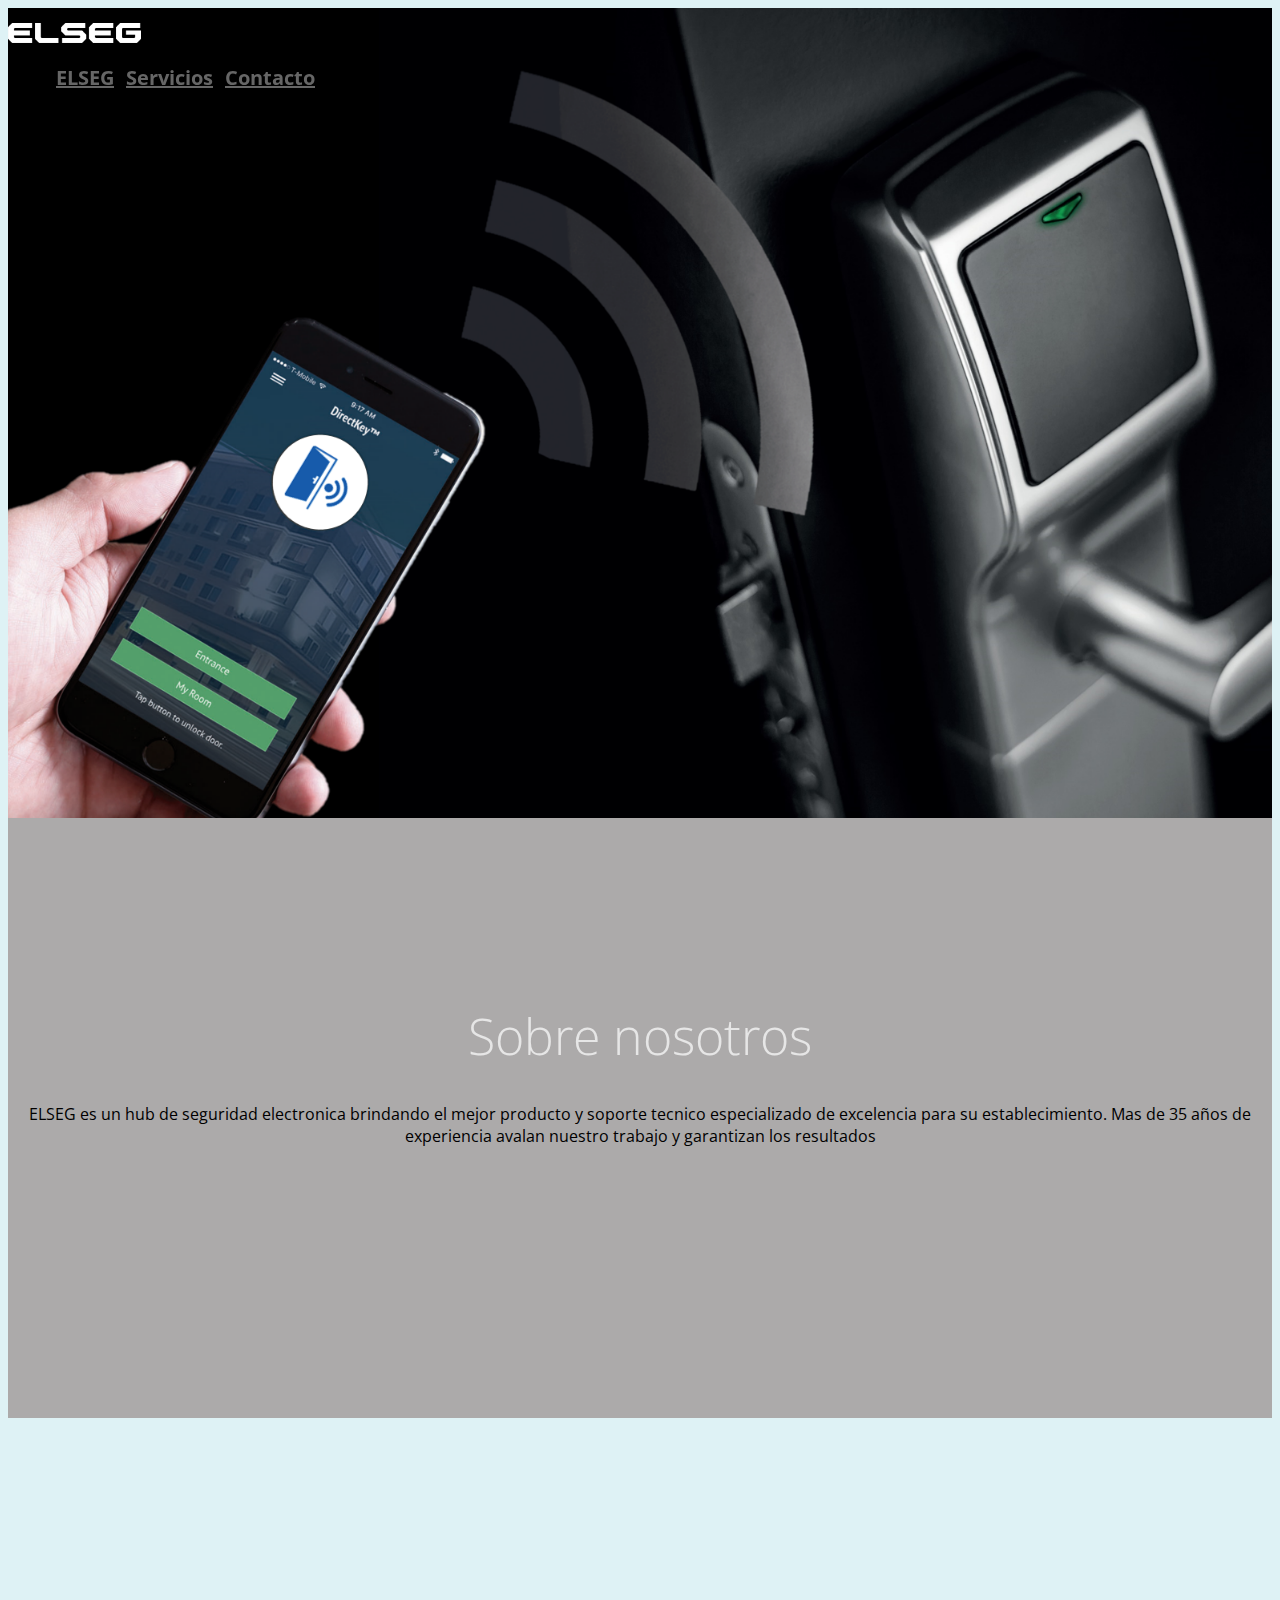
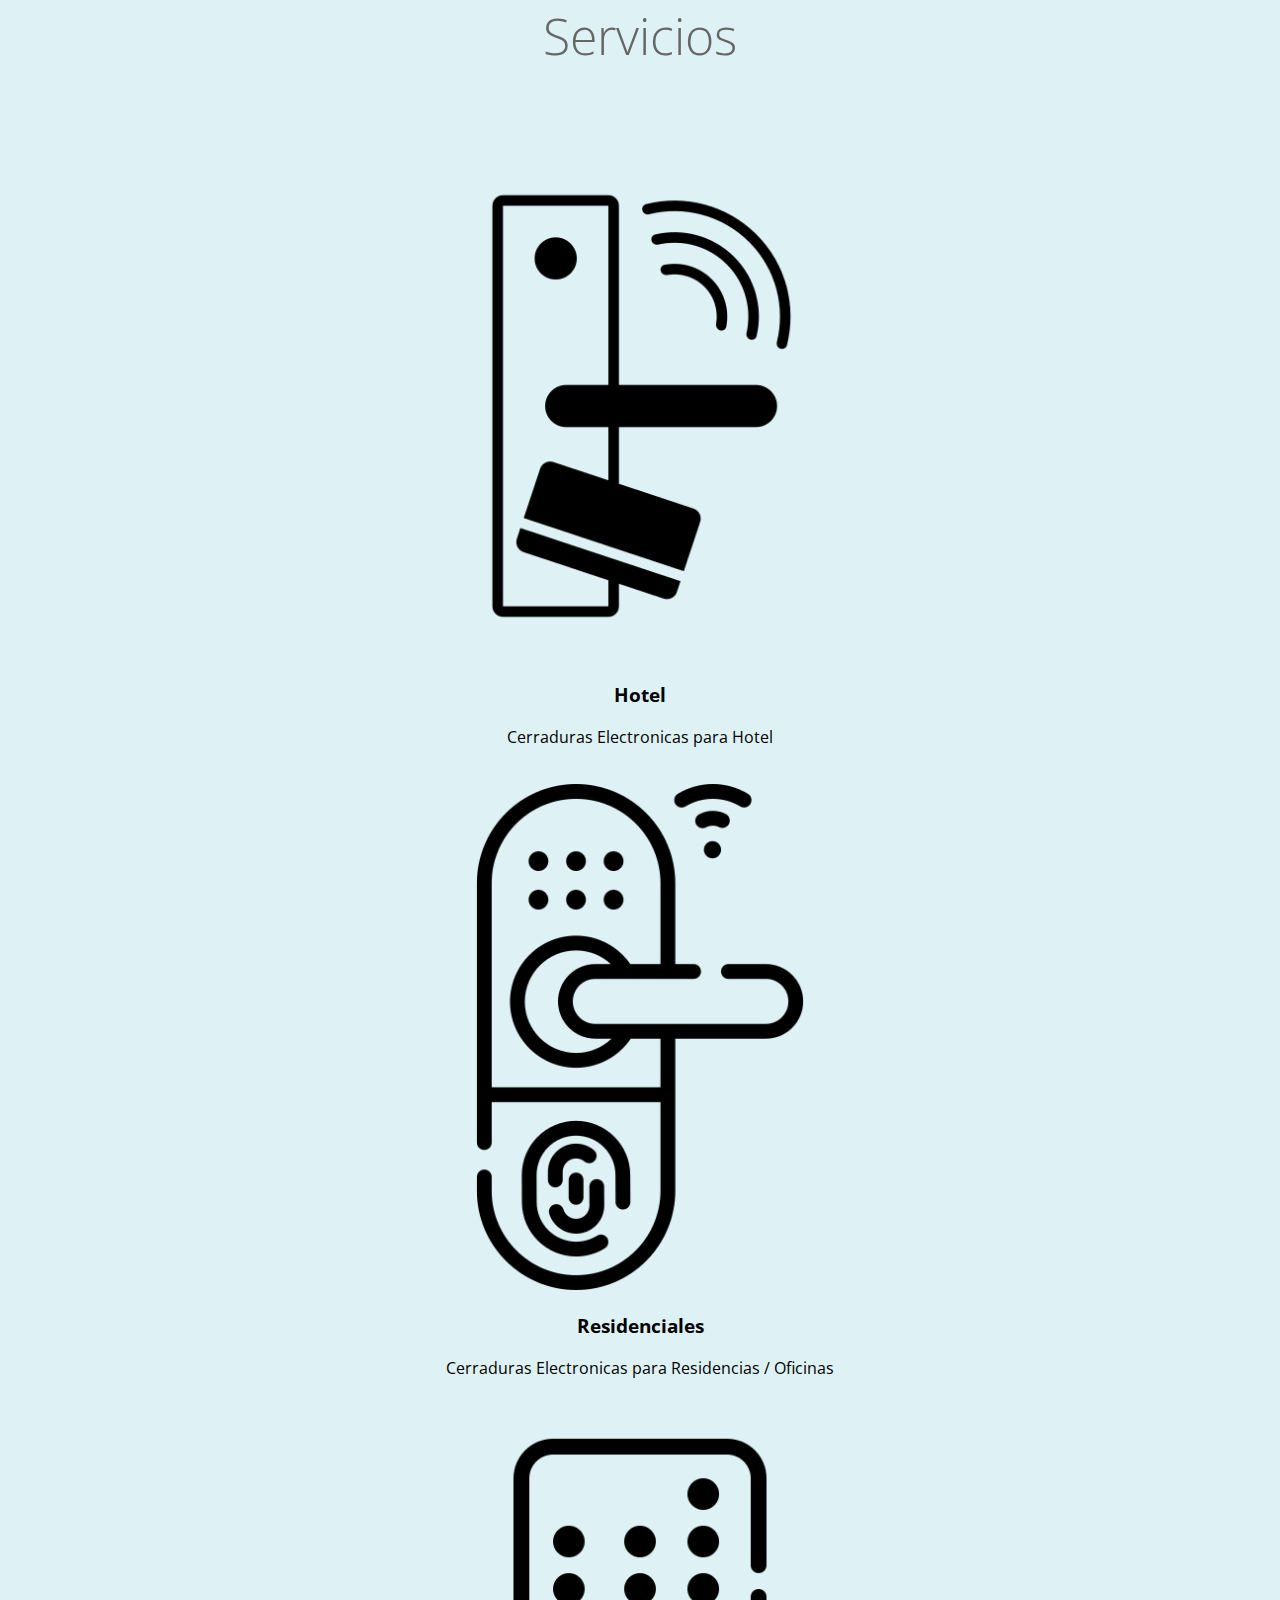
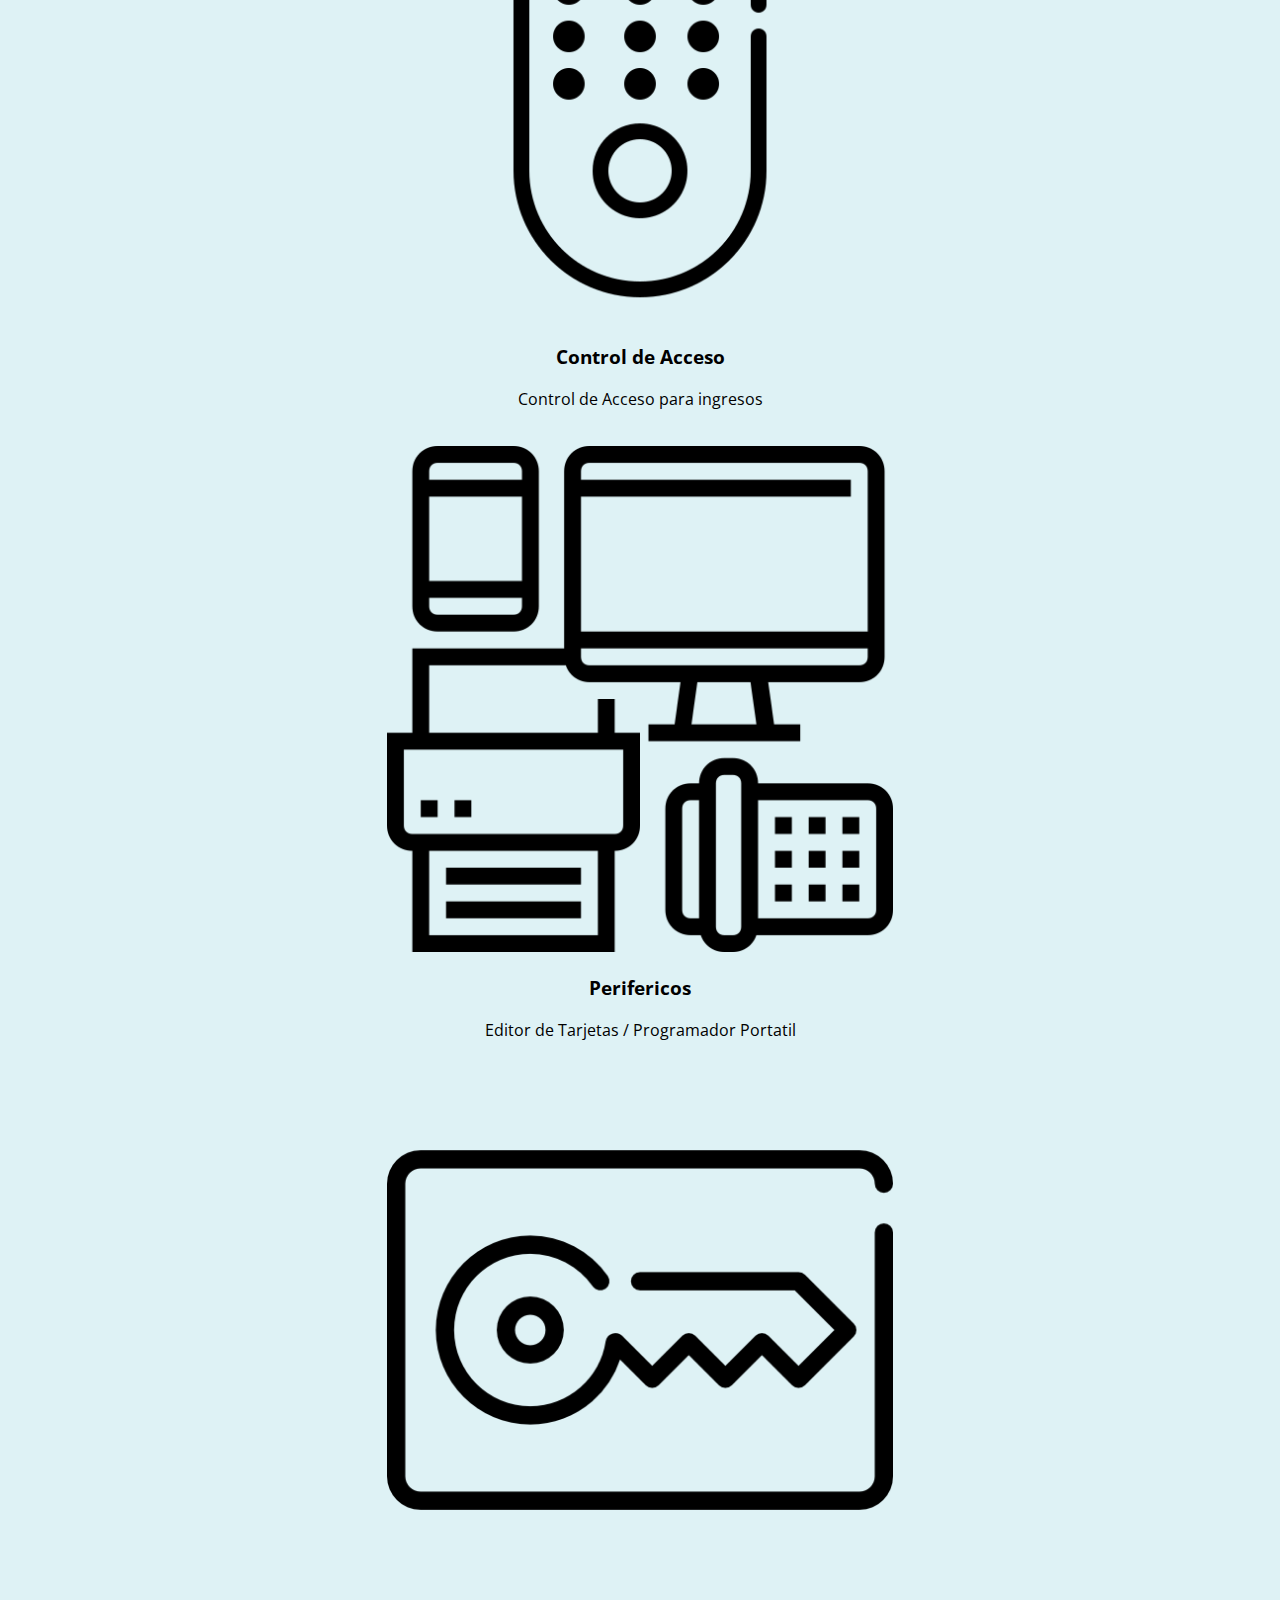
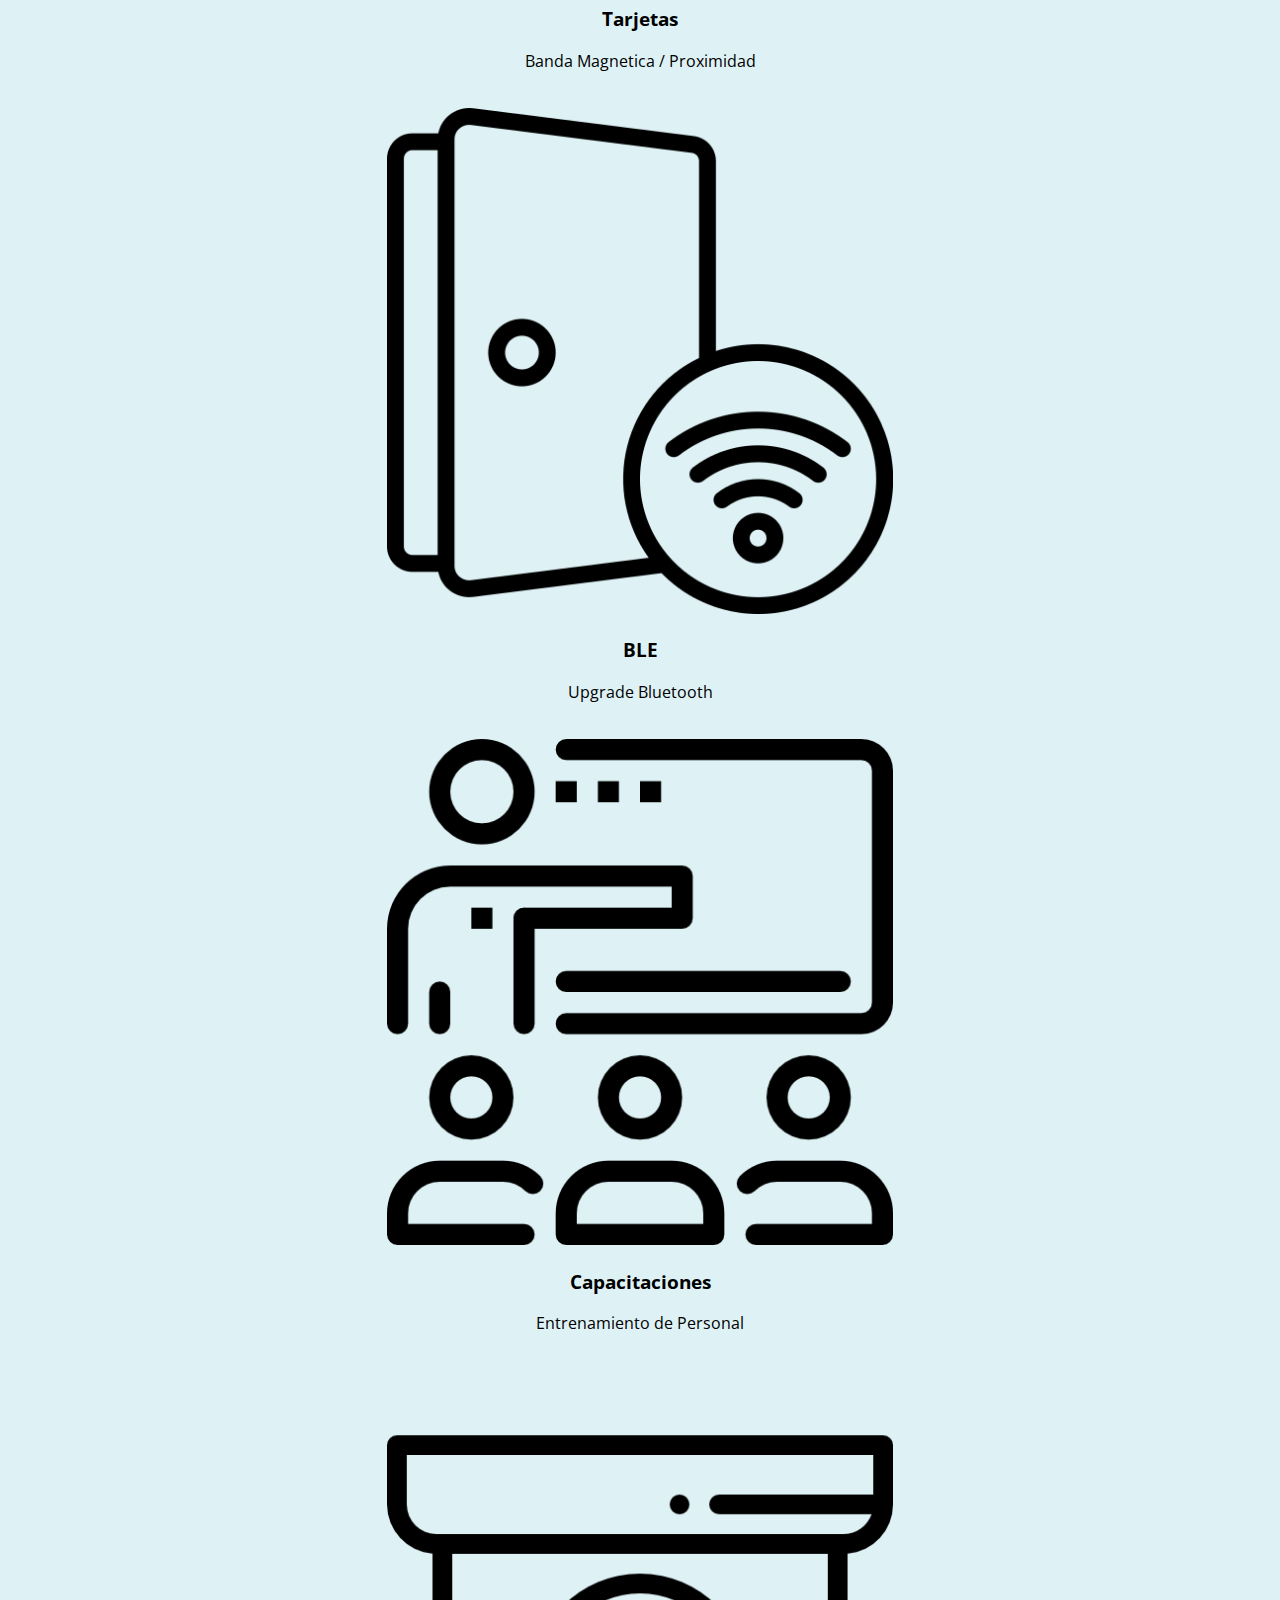
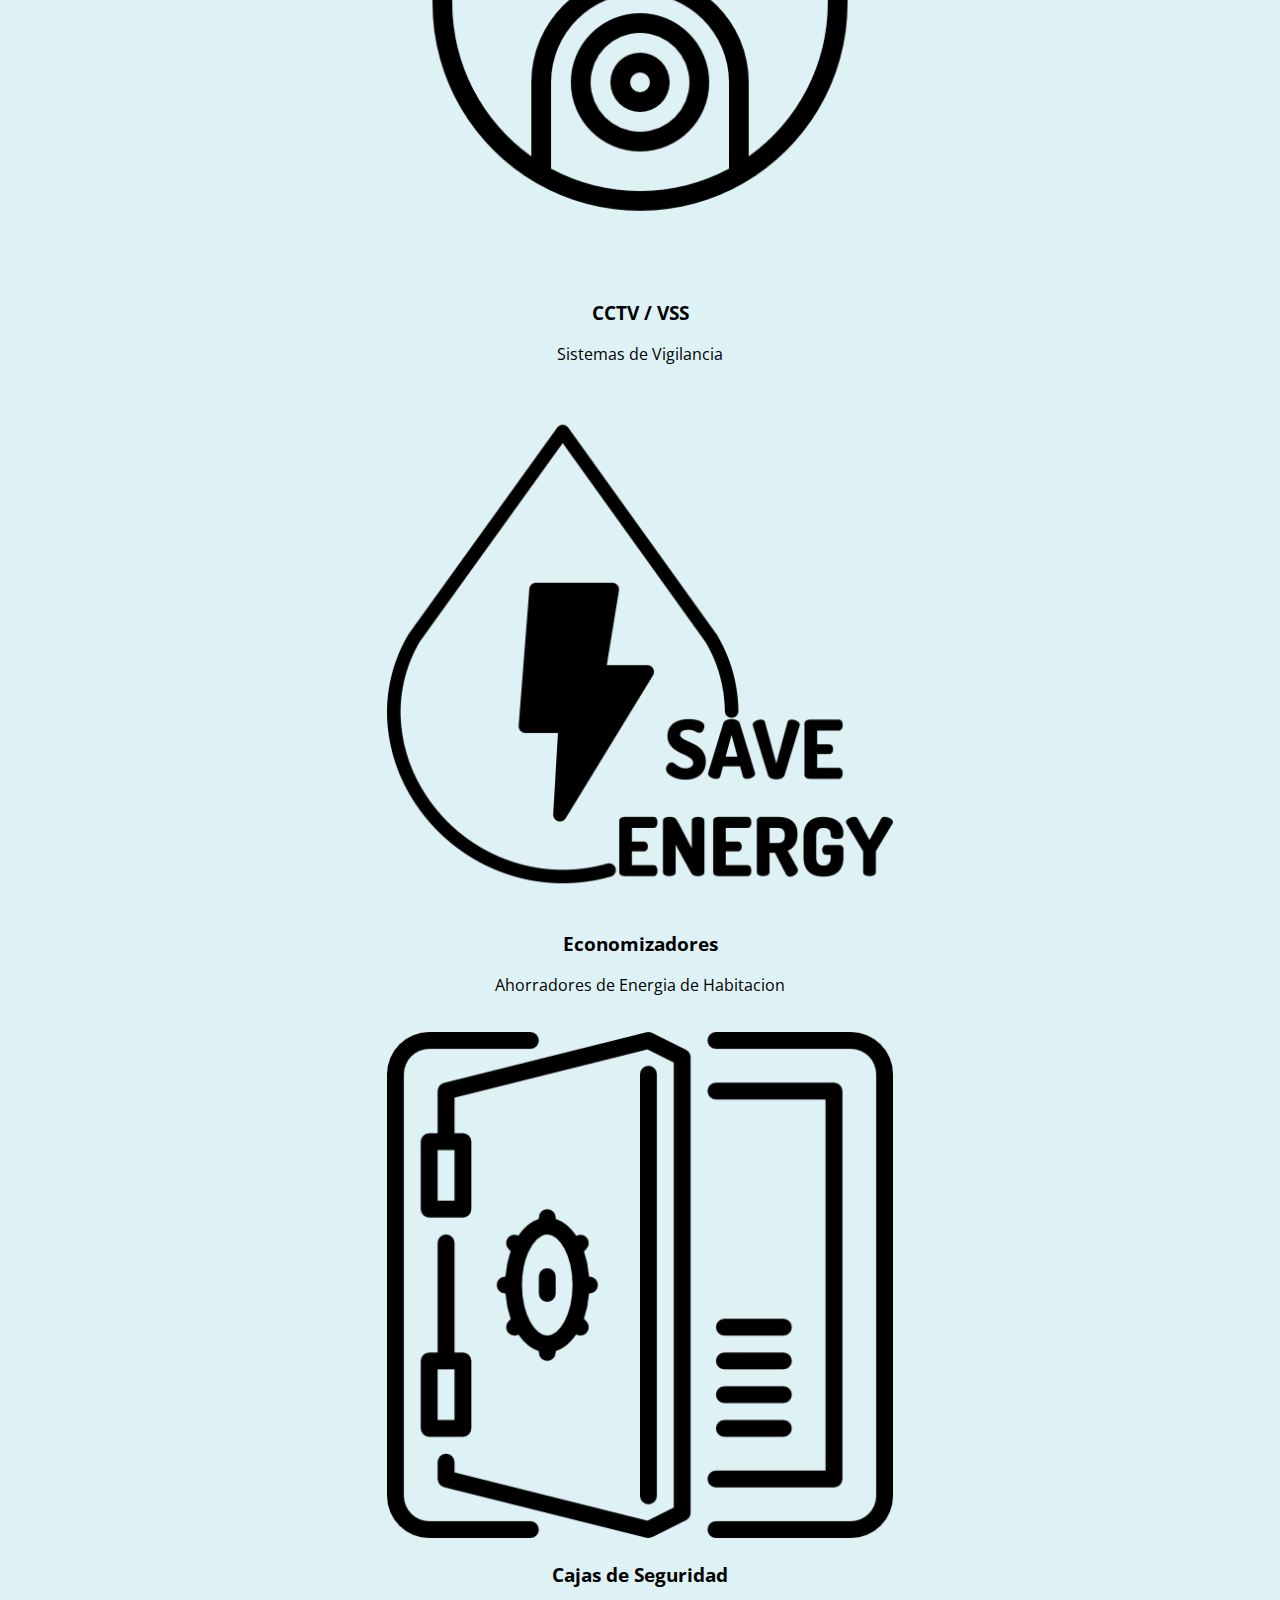
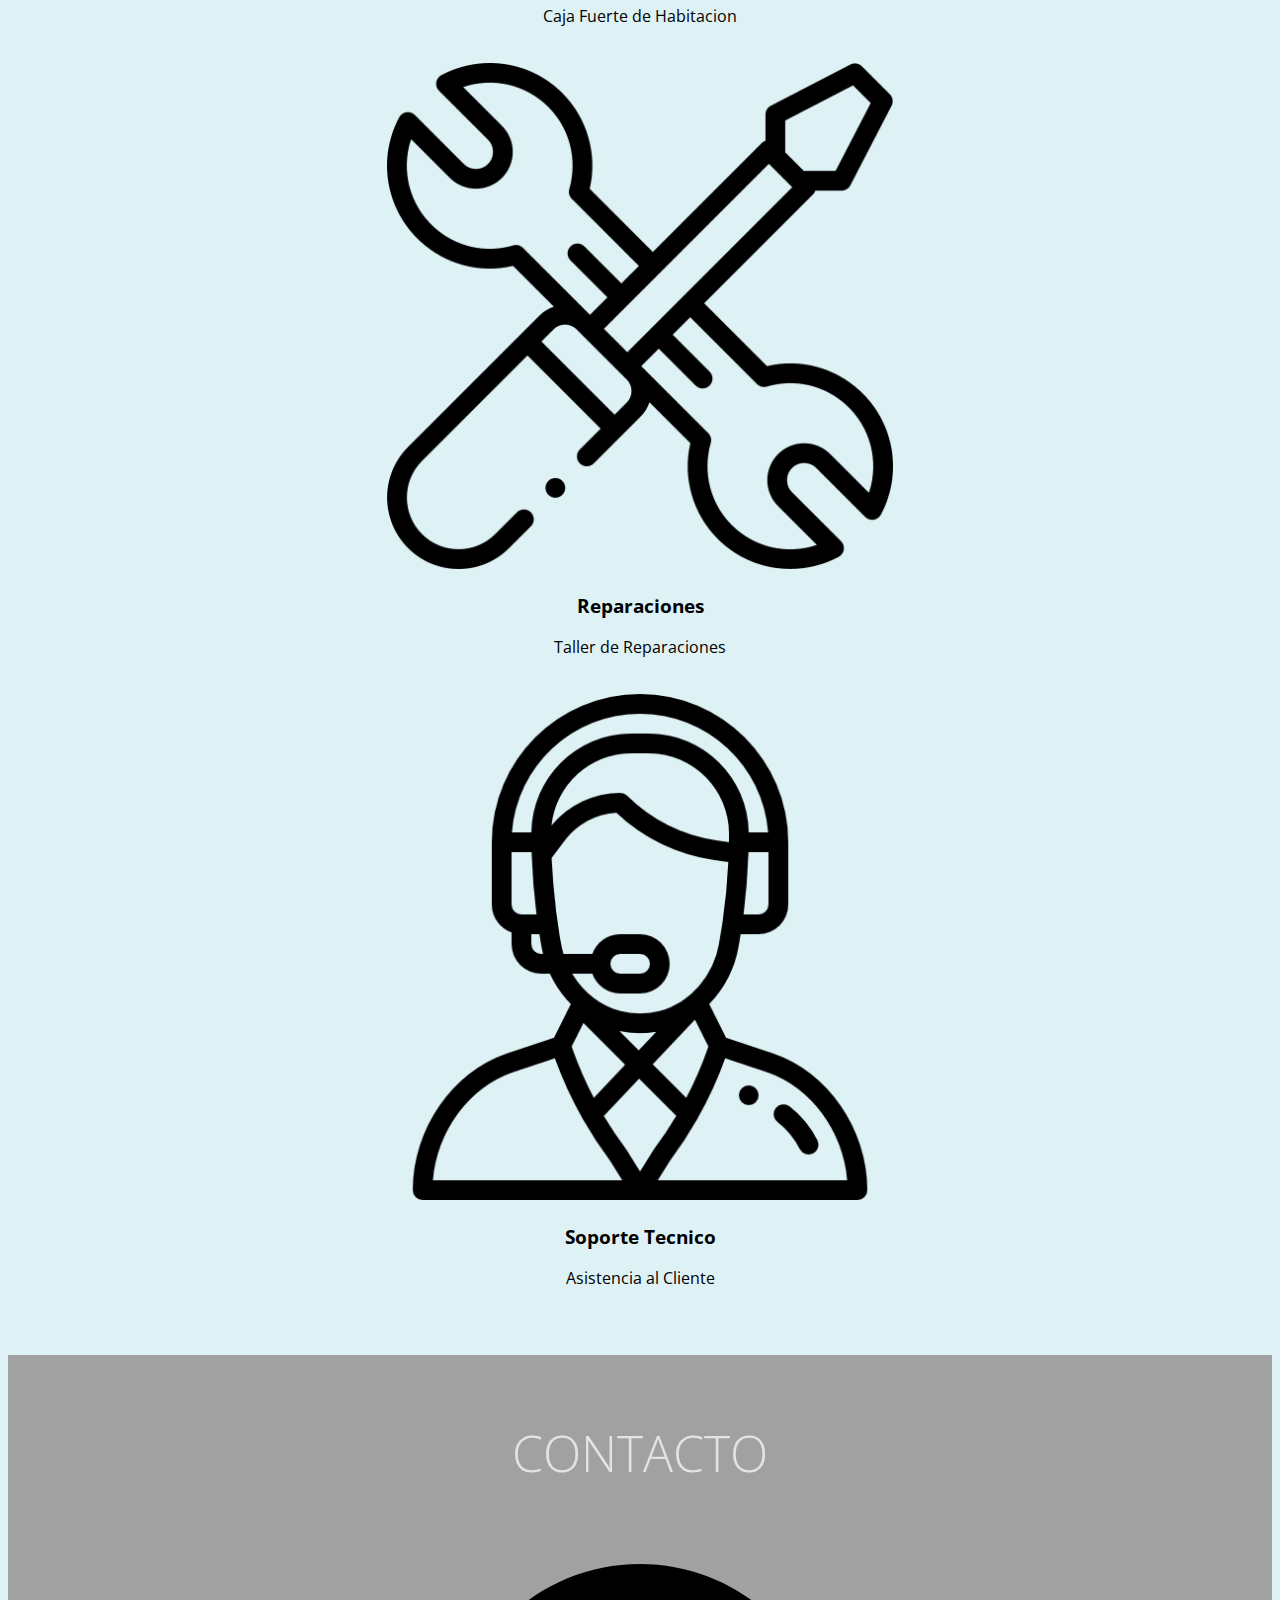
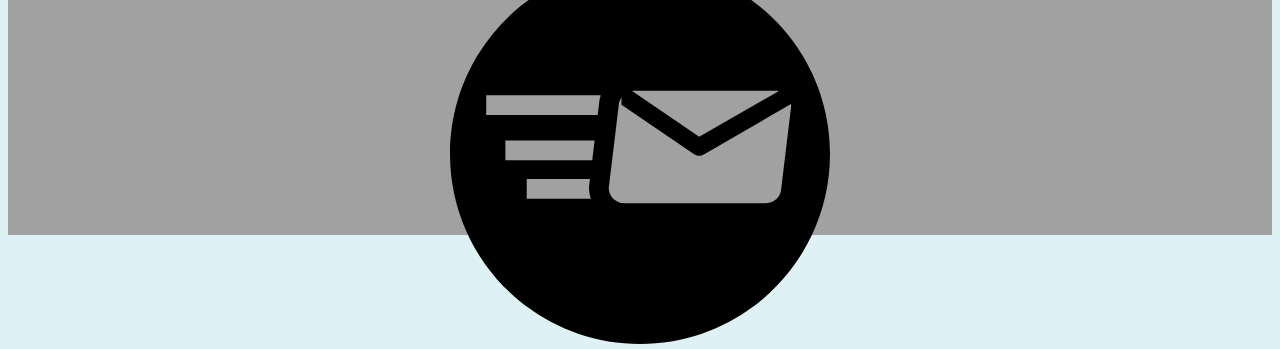
==== index.html @ 49a7b0ee "Preentrega2Leguizamon" ====
<!DOCTYPE html>
<html lang="en">
<head>
	
	<meta charset="UTF-8">
	<link rel="ELSEG - Seguridad Electronica" type="png"
	href="./images/elsegwht.png">
	<title>ELSEG - Seguridad Electronica</title>
	<link rel="shortcut icon" href="./images/favblanco.png" type="image/x-icon">
	<link rel="stylesheet" href="https://maxcdn.bootstrapcdn.com/bootstrap/4.0.0-beta.3/css/bootstrap.min.css" integrity="sha384-Zug+QiDoJOrZ5t4lssLdxGhVrurbmBWopoEl+M6BdEfwnCJZtKxi1KgxUyJq13dy" crossorigin="anonymous">
	<link rel="stylesheet" href="css/style.css">
	<link href="https://fonts.googleapis.com/css?family=Open+Sans:300,400,600,700" rel="stylesheet">
	<meta name="viewport" content="width=device-width, minimum-scale=1, initial-scale=1, user-scalable=yes">

</head>

<body>
<header>
	<div class="container">
		<div class="row top">
			<div class="col-md-4"><a href="#home" data-ancla="home" class="off">
				<img src="./images/elsegwht.png" alt="elsegblk" class="logo"></a></div>
			<div class="col-md-3"></div>
			<div class="col-md-5">
				<ul class='botonera'>
					<li><a href="#nosotros" data-ancla="nosotros">ELSEG</a></li>
					<li><a href="#servicios" data-ancla="servicios">Servicios</a></li>
					<li><a href="#contacto" data-ancla="contacto">Contacto</a></li>

				</ul>

			</div>
		</div>
	</div>
</header>

<div class="principal vertical-centered-text" id="home">
	<div class="col-md-8 cta">
		</div>
</div>

<div class="nosotros orange" id="nosotros">
	<div class="container">
		<h1>Sobre nosotros</h1>
		<p>ELSEG es un hub de seguridad electronica brindando el mejor producto y soporte tecnico especializado de excelencia para su establecimiento. Mas de 35 años de experiencia avalan nuestro trabajo y garantizan los resultados

</p>
	</div>
</div>


<div class="container servicios" id="servicios">
	<div class="row">
		<div class="col-md-12">
			<h1>Servicios</h1>
		</div>
	</div>
	<div class="row images">
		<div class="col-md-3">
			<a href="./PAGES/hotel.html"><img src="images/hotellock.png" alt="cerradurashotel"></a>
			<h3>Hotel</h3>
			<p>Cerraduras Electronicas para Hotel</p>
		</div>
		<div class="col-md-3">
			<a href="./PAGES/residenciales.html"><img src="images/knob.png" alt="residenciales"></a>
			<h3>Residenciales</h3>
			<p>Cerraduras Electronicas para Residencias / Oficinas</p>
		</div>
		<div class="col-md-3">
			<a href="./PAGES/controlacceso.html"><img src="images/controlacceso.png" alt="controlacceso"></a>
			<h3>Control de Acceso</h3>
			<p>Control de Acceso para ingresos</p>
		</div>
		<div class="col-md-3">
			<a href="./PAGES/perifericos.html"><img src="images/perifericos.png" alt="perifericos"></a>
			<h3>Perifericos</h3>
			<p>Editor de Tarjetas / Programador Portatil</p>
	  </div>
		<div class="col-md-3">
			<a href="./PAGES/tarjetas.html"><img src="images/Llaves.png" alt="llaves"></a>
			<h3>Tarjetas</h3>
			<p>Banda Magnetica / Proximidad</p>
		</div>
		<div class="col-md-3">
			<a href="./PAGES/ble.html"><img src="images/automatic-doors.png" alt="ble"></a>
			<h3>BLE</h3>
			<p>Upgrade Bluetooth</p>
	  </div>
	  <div class="col-md-3">
			<a href="./PAGES/capacitaciones.html"><img src="images/seminar.png" alt="capacitaciones"></a>
			<h3>Capacitaciones</h3>
			<p>Entrenamiento de Personal</p>
	  </div>
	  <div class="col-md-3">
			<a href="./PAGES/cctvyvss.html"><img src="images/cctv (1).png" alt="camaras"></a>
			<h3>CCTV / VSS</h3>
			<p>Sistemas de Vigilancia</p>
	  </div>
	  <div class="col-md-3">
			<a href="./PAGES/economizadores.html"><img src="images/save-energy (1).png" alt="economizadores"></a>
			<h3>Economizadores</h3>
			<p>Ahorradores de Energia de Habitacion</p>
	  </div>
		<div class="col-md-3">
			<a href="./PAGES/cajas.html"><img src="images/safebox.png" alt="cajas"></a>
			<h3>Cajas de Seguridad</h3>
			<p>Caja Fuerte de Habitacion</p>
		</div>
		<div class="col-md-3">
			<a href="./PAGES/repas.html"><img src="images/Reparaciones.png" alt="reparaciones"></a>
			<h3>Reparaciones</h3>
			<p>Taller de Reparaciones</p>
		</div>
		<div class="col-md-3">
			<a href="./PAGES/soporte.html"><img src="images/support.png" alt="soporte"></a>
			<h3>Soporte Tecnico</h3>
			<p>Asistencia al Cliente</p>
		</div>
	</div>
	
</div>

<footer>
	<div class="container" id="contacto">
		<div class="row">
			<div class="col-md-12">
					<h1>CONTACTO</h1><br><br>

			</div>
		</div>
		<div class="row social">
		<div class="col-3"></div>	
					<div class="col-2">
						<a href="mailto:administracion@elseg.tech"><img src="images/001-mail.svg" alt=""></a>
					</div>
				</div>
	</div>
</footer>

<script
  src="https://code.jquery.com/jquery-2.2.4.min.js"
  integrity="sha256-BbhdlvQf/xTY9gja0Dq3HiwQF8LaCRTXxZKRutelT44="
  crossorigin="anonymous"></script>
  <script src="https://maxcdn.bootstrapcdn.com/bootstrap/4.0.0-beta.3/js/bootstrap.min.js" integrity="sha384-a5N7Y/aK3qNeh15eJKGWxsqtnX/wWdSZSKp+81YjTmS15nvnvxKHuzaWwXHDli+4" crossorigin="anonymous"></script>
<script>
	// A $( document ).ready() block.
$(document).ready(function() {    
$('.top a').click(function(e){
        e.preventDefault();
        var offset = $($(this).attr('href')).offset().top;
        $('html, body').animate({scrollTop:offset}, 600);
        return false;
    });

});
	
</script>
</body>
</html>
---- css/style.css ----
body{
	background: #17a2b824;
	font-family: 'Open Sans', sans-serif;

}
.logo{
	height: 20px;
	width: auto;
}

.botonera li{
	display: inline-block;
	margin-left: 8px;
	font-weight: 700;
	font-size: 20px;
}
.botonera li a{
	color: #666;

}
.botonera li a:hover{
	color: rgb(35, 75, 252);
	text-decoration: none;
}


header{
	background: none; 
	padding-top: 15px;
	padding-bottom: 10px;
	position: fixed;
	width: 100%;
	z-index: 34242;
}

.principal{
	background: white;
	height: 90vh;
	background: url(../images/DirectKey\ black\ striking\ icon.png)no-repeat center center fixed; 
  -webkit-background-size: cover;
  -moz-background-size: cover;
  -o-background-size: cover;
  background-size: cover;
}


.vertical-centered-text {
    -ms-display: flex;
    display: flex;
    align-items: center;
    justify-content: center;
}

.cta{
	text-align: center;
}
h1{
	font-weight: 700;
	font-size: 50px;
	color: rgba(255,255,255,.7);
}

.orange{

	background: #acaaaa;
}

.nosotros{
	width: 100%;
	height: 50vh;
	text-align: center;
	padding-top: 150px;
}
.nosotros h1{
	font-weight: 100;
}
.servicios{
	text-align: center;
	padding-top: 150px;
	padding-bottom: 50px;
}
.servicios img{
	width: 40%;
	text-align: center;
}

.servicios h1{
	color: #666;
	font-weight: 100;
}
.servicios .images{
	padding-top: 30px;
}

.images .col-md-3{
	padding-top: 20px;

}
.social{
	text-align: center;
}
.social img{
	width: 30%;
	text-align: center;
}

footer{
	background: #A1A1A1;
	height: 50vh;
	padding-top: 30px;
}
footer h1{
	text-align: center;
	font-weight: 100;
}

#home {
	color: black;
}
.col-xs-4{
	text-align: center;
}


/*@media only screen 
and (min-device-width : 414px) 
and (max-device-width : 736px) { }
@media only screen and (min-width: 324px) and (max-width: 736px) {*/
@media only screen and (max-device-width: 480px), only screen and (min-device-width: 560px) and (max-device-width: 1136px) {
  /* iPhone only */
  /* Styles */
  .off {
    display: none !important;
  }
  .on {
    display: block !important;
  }
  .col-md-2 {
    width: 100%;
  }
  .social img{
  	width: 100%;
  }
  .botonera li a {
    font-size: 13px;
}
.nosotros{
	height: 400px;
	overflow: hidden;
	padding-top: 15px;
}
#home{
	padding-top: 65px;
}

h1{
	font-size: 30px;
}

footer{
	padding-top: 10px;
}

}
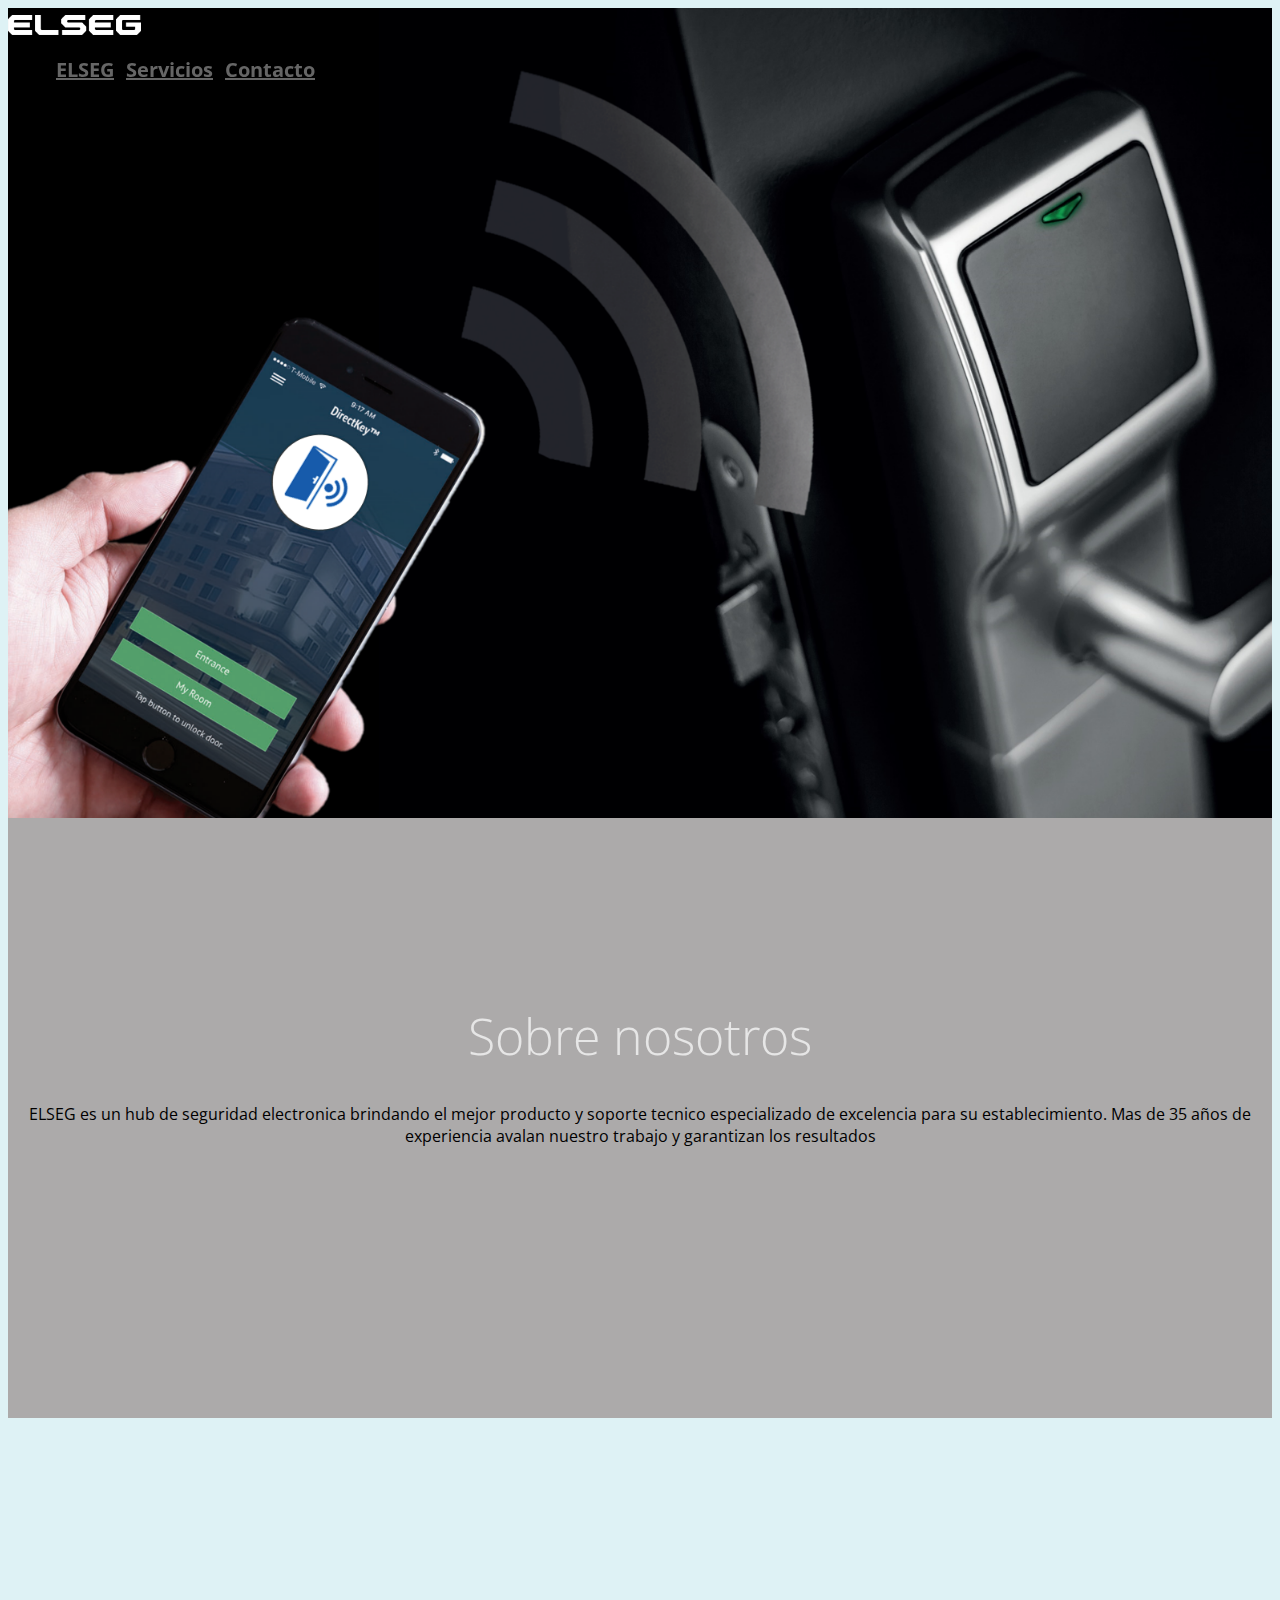
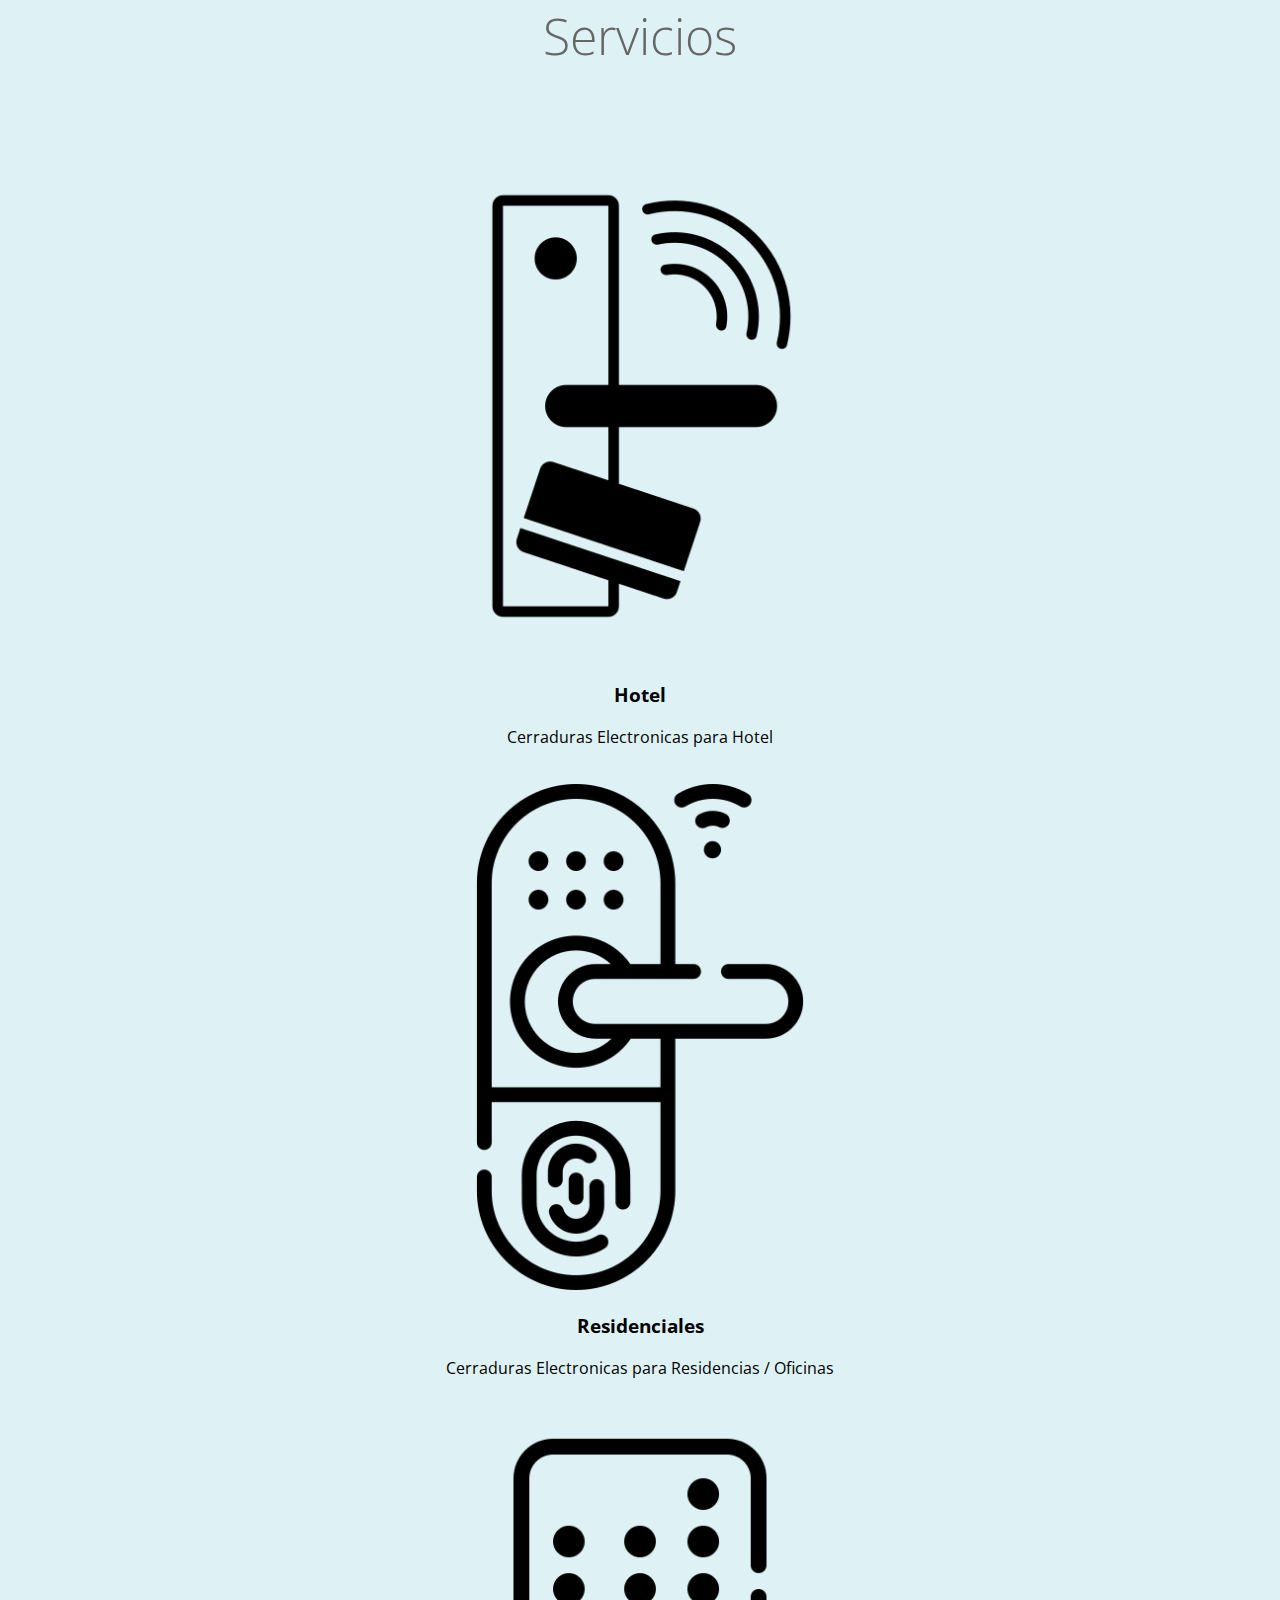
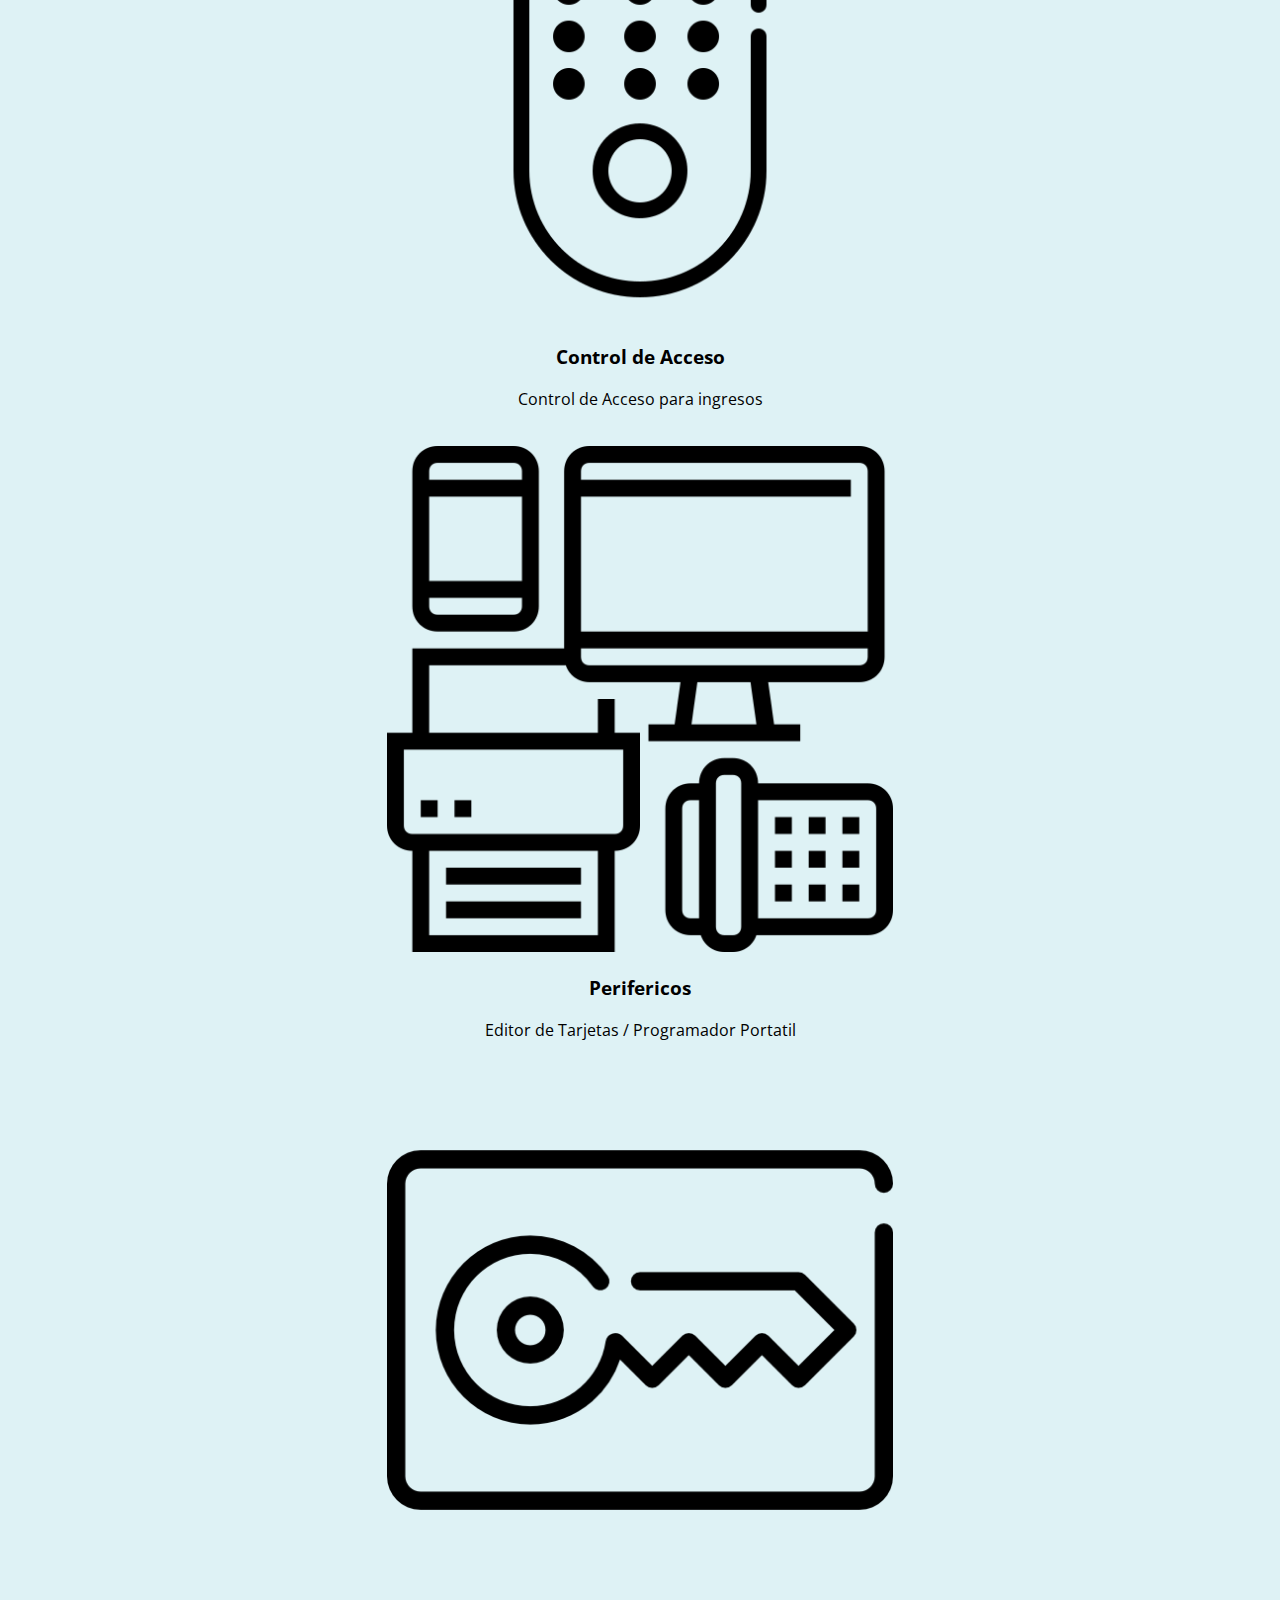
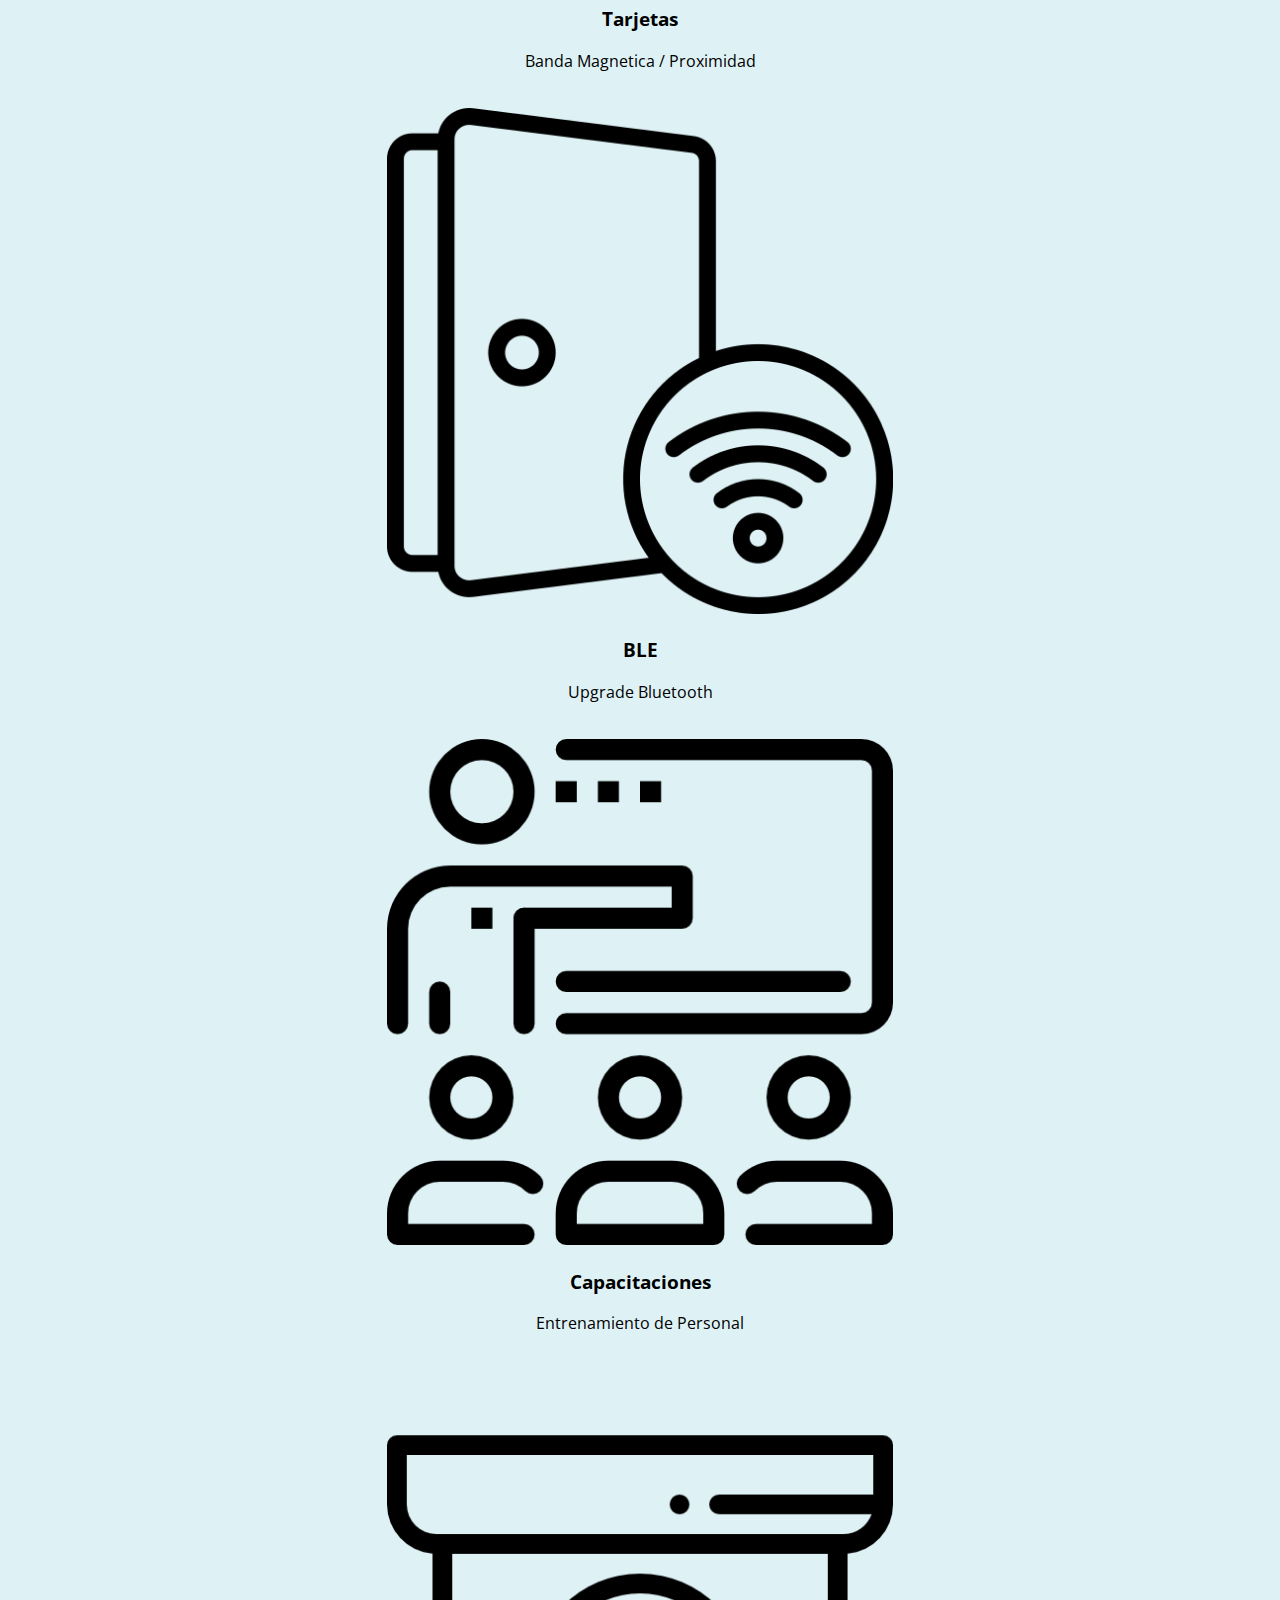
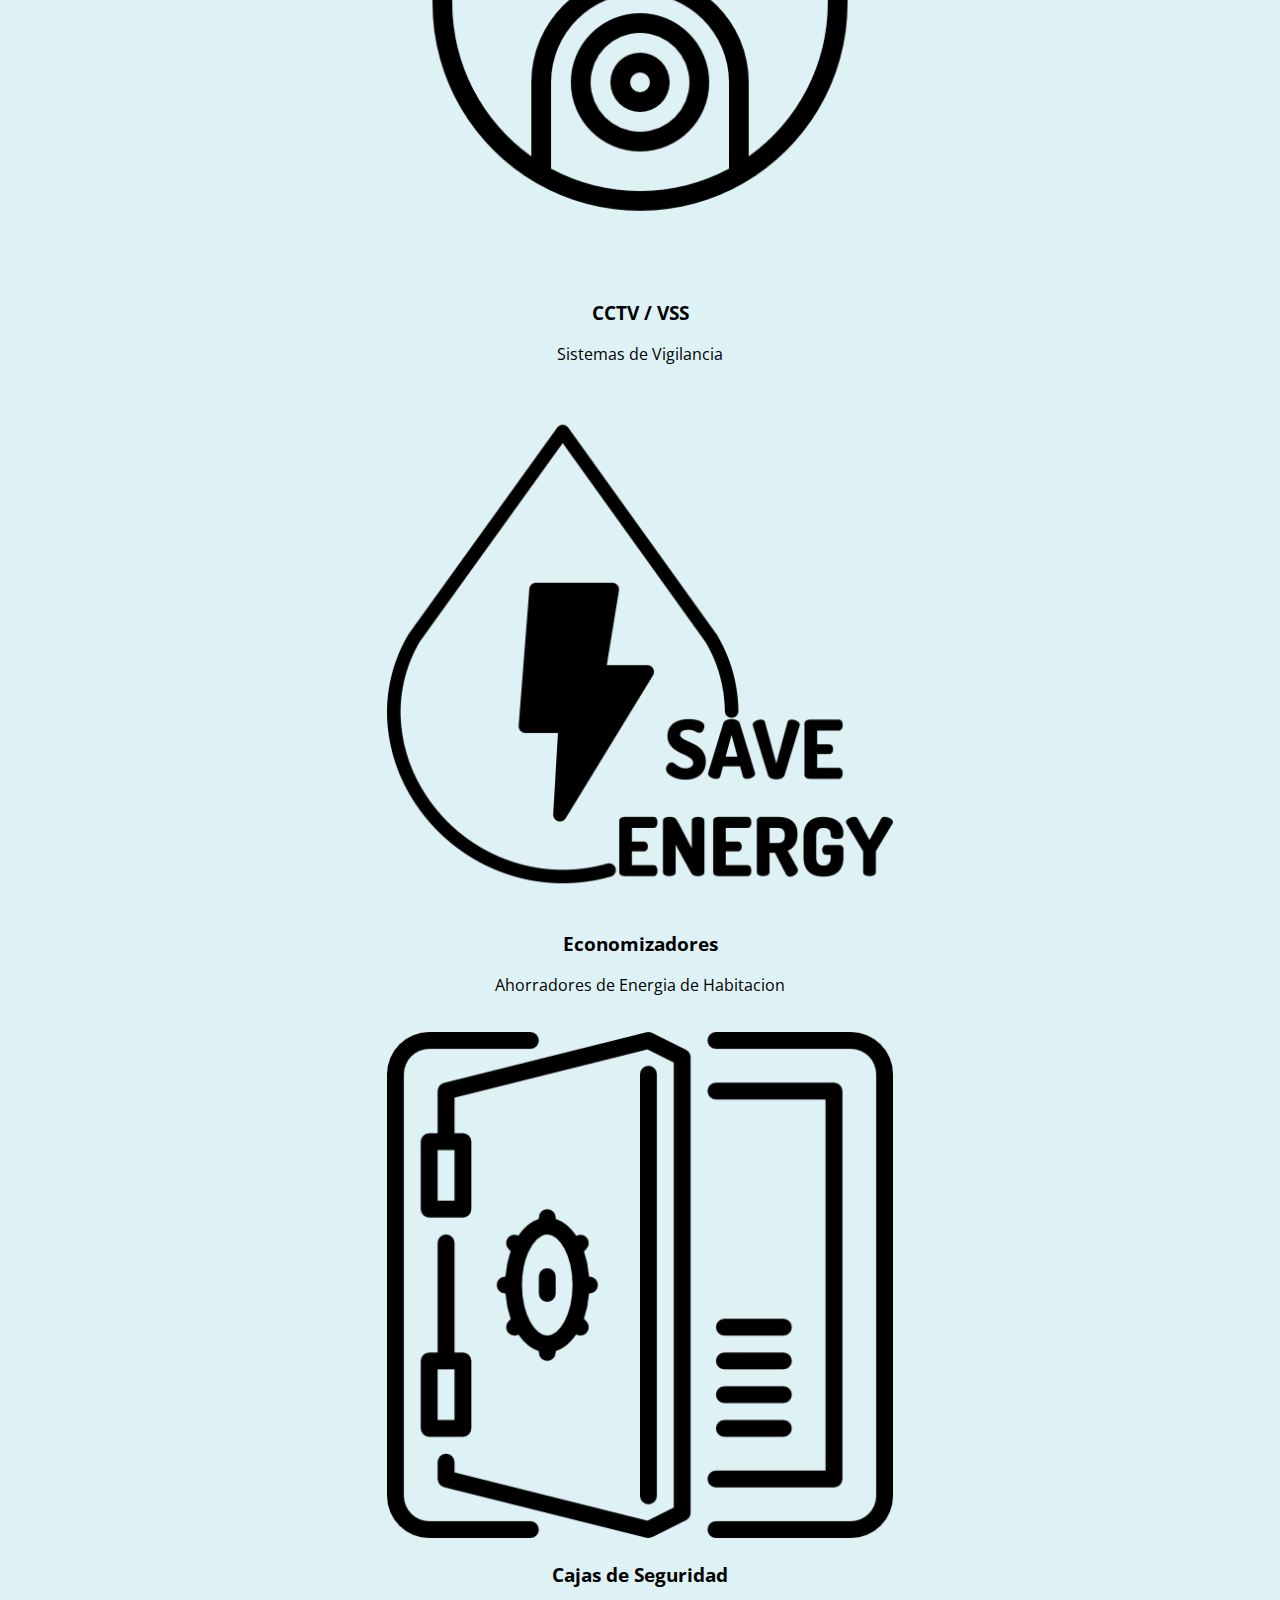
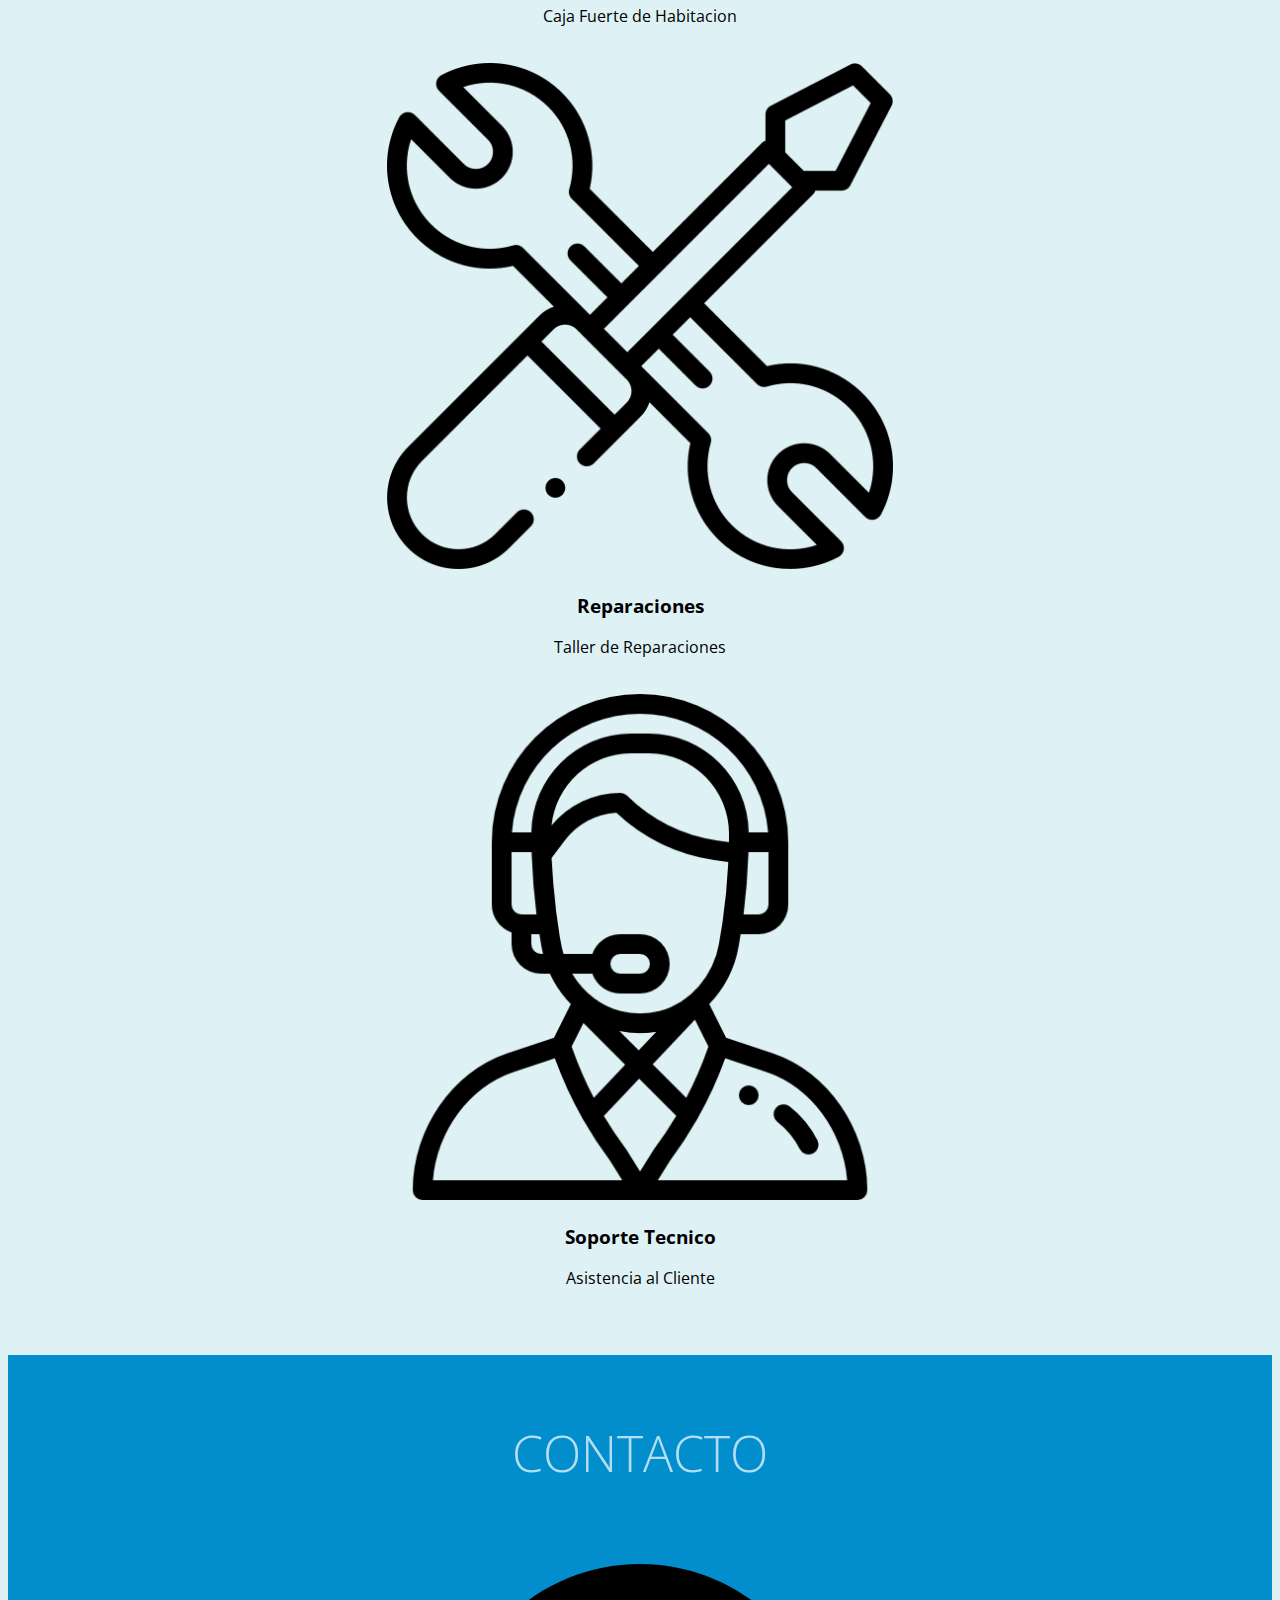
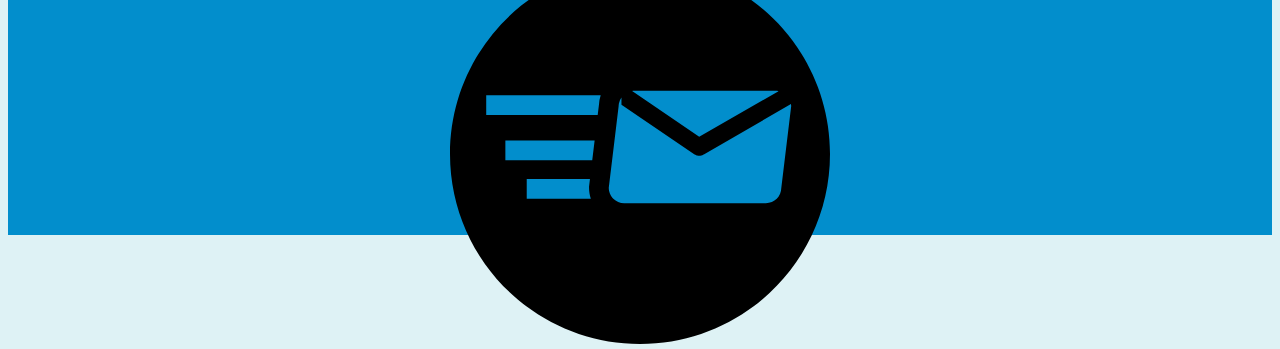
==== commit eb01a7dd: "proyecto sin navegacion entre paginas" ====
--- a/index.html
+++ b/index.html
@@ -15,7 +15,7 @@
 </head>
 
 <body>
-<header>
+<header id="myHeader">
 	<div class="container">
 		<div class="row top">
 			<div class="col-md-4"><a href="#home" data-ancla="home" class="off">
@@ -153,6 +153,16 @@
     });
 
 });
+window.onscroll = function() {scrollFunction()};
+
+function scrollFunction() {
+  if (document.body.scrollTop > 20 || document.documentElement.scrollTop > 20) {
+    document.getElementById("myHeader").classList.add("scrolled");
+  } else {
+    document.getElementById("myHeader").classList.remove("scrolled");
+  }
+}
+
 	
 </script>
 </body>
--- a/css/style.css
+++ b/css/style.css
@@ -32,6 +32,18 @@
 	width: 100%;
 	z-index: 34242;
 }
+#myHeader {
+	position: fixed;
+    top: 0;
+    width: 100%;
+    background-color: transparent;
+    transition: background-color 0.5s ease;
+    z-index: 999;
+}
+#myHeader.scrolled {
+	background-color: rgba(0, 0, 0, 0.7);
+	backdrop-filter: blur(10px);
+}	
 
 .principal{
 	background: white;
@@ -105,13 +117,16 @@
 }
 
 footer{
-	background: #A1A1A1;
+	background: rgb(2, 142, 204);
 	height: 50vh;
 	padding-top: 30px;
 }
 footer h1{
 	text-align: center;
 	font-weight: 100;
+}
+.contacto h1 {
+	color: white;
 }
 
 #home {
